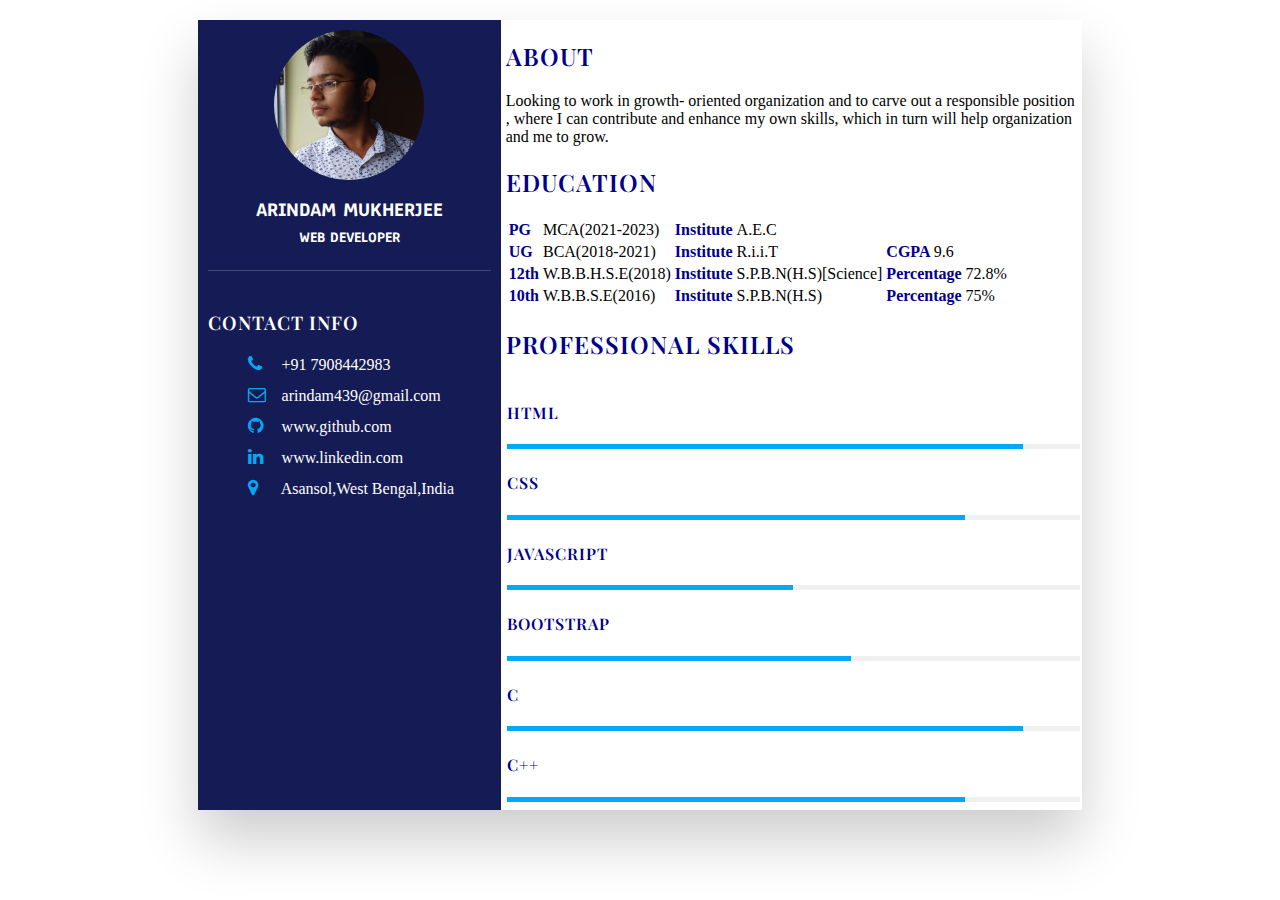
==== index.html @ 41280734 "Rename portfolio.html to index.html" ====
<!DOCTYPE html>

	<head>
		<title>Portfolio</title>
		<link rel="stylesheet" href="https://cdnjs.cloudflare.com/ajax/libs/font-awesome/4.7.0/css/font-awesome.css" 
		integrity="sha512-5A8nwdMOWrSz20fDsjczgUidUBR8liPYU+WymTZP1lmY9G6Oc7HlZv156XqnsgNUzTyMefFTcsFH/tnJE/+xBg==" 
		crossorigin="anonymous" referrerpolicy="no-referrer" />
	</head>

<body>

<div class="container">
	
	<div class="left">
		<div class="boxtext">
			<div class="image">
				<img src="image.jpg" width="150px" height="150px">
			</div>
			<h2>Arindam Mukherjee<br><span>Web Developer</span></h2> 
		</div>
		
		<div class="contact">
	
		<h3 class="title">Contact Info</h3>
		
		<ul>
			<li>
				<span class="icon"><i class="fa fa-phone" aria-hidden="true"></i></span>
				<span class="text">+91 7908442983</span>
			</li>
			<li>
				<span class="icon"><i class="fa fa-envelope-o" aria-hidden="true"></i></span>
				<span class="text">arindam439@gmail.com</span>
			</li>
			<li>
				<span class="icon"><i class="fa fa-github" aria-hidden="true"></i></span>
				<span class="text">www.github.com</span>
			</li>
			<li>
				<span class="icon"><i class="fa fa-linkedin" aria-hidden="true"></i></span>
				<span class="text">www.linkedin.com</span>
			</li>
			<li>
				<span class="icon"><i class="fa fa-map-marker" aria-hidden="true"></i></span>
				<span class="text">Asansol,West Bengal,India</span>
			</li>
		</ul>
	
	</div>
	</div>
	
	
	
	
	<div class="right">
		<div class="about">
		<h2>About</h2>
		Looking to work in growth- oriented organization and to carve out a responsible position ,
		where I can contribute and enhance my own skills, which in turn will help organization and me to grow.
		</div>
		<div class="table">
		<h2>education</h2>
			<table>
			<tr>
				<td><b>PG </b></td>
				<td>MCA(2021-2023)</td>
				<td><b>Institute </b>A.E.C</td>
				<td></td>
			</tr>
			<tr>
				<td><b>UG </b></td>
				<td>BCA(2018-2021)</td>
				<td><b>Institute </b>R.i.i.T</td>
				<td><b>CGPA </b>9.6</td>
			</tr>
			<tr>
				<td><b>12th </b></td>
				<td>W.B.B.H.S.E(2018)</td>
				<td><b>Institute </b>S.P.B.N(H.S)[Science]</td>
				<td><b>Percentage </b>72.8%</td>
			</tr>
			<tr>
				<td><b>10th </b></td>
				<td>W.B.B.S.E(2016)</td>
				<td><b>Institute </b>S.P.B.N(H.S)</td>
				<td><b>Percentage </b>75%</td>
			</tr>
			
			</table>
		</div>
		
		<div class="aboutskills">
			<h2 class="title2">Professional Skills</h2>
			<div class="box">
				<h4>HTML</h4>
				<div class="percent">
				<div  style="width:90%"></div>
				</div>
			</div>
			<div class="box">
				<h4>CSS</h4>
				<div class="percent">
					<div  style="width:80%"></div>
				</div>
			</div>
			<div class="box">
				<h4>JavaScript</h4>
				<div class="percent">
					<div  style="width:50%"></div>
				</div>
			</div>
			<div class="box">
				<h4>Bootstrap</h4>
				<div class="percent">
					<div  style="width:60%"></div>
				</div>
			</div>
			<div class="box">
				<h4>C</h4>
				<div class="percent">
					<div  style="width:90%"></div>
				</div>
			</div>
			<div class="box">
				<h4>C++</h4>
				<div class="percent">
					<div  style="width:80%"></div>
				</div>
			</div>
		</div>
		
	</div>
	
</div>

<link href="portfolio.css" rel="stylesheet">
<link href="https://fonts.googleapis.com/css2?family=Anaheim&family=Playfair+Display&display=swap" rel="stylesheet"> 

</body>

</html>
---- portfolio.css ----
/* font-family: 'Anaheim', sans-serif;
font-family: 'Playfair Display', serif; */

 <link href="https://fonts.googleapis.com/css2?family=Anaheim&family=Playfair+Display&display=swap" rel="stylesheet"> 

body{
	background-color:lightblue;
	font-family: 'Anaheim', sans-serif;
}

.container{
	width:70%;
	background-color:white;
	margin:auto;
	margin-top:20px;
	height:auto;
	height:790px;
	box-shadow:0 30px 55px rgba(0,0,0,0.2);
}

.left{
	width:32%;
	background-color:#151B54;
	height:770px;
	position:relative;
	padding:10px;
	float:left;
}

.boxtext{
	position:relative;
	display:flex;
	flex-direction:column;
	align-items:center;
	padding-bottom:5px;
	border-bottom:1px solid rgba(255,255,255,0.2);
}

.boxtext .image{
	position:relative;
	width:150px;
	height:150px;
	border-radius:50%;
	overflow:hidden;
}

.boxtext h2{
	color:white;
	font-size:20px;
	text-transform:uppercase;
	text-align:center;
	font-family: 'Anaheim', sans-serif;
}

.boxtext h2 span{
	font-size:15px;
}

.contact{
	padding-top:20px;
}

.title{
	color:white;
	text-transform:uppercase;
	font-weight:600;
	letter-spacing:1px;
	font-family: 'Playfair Display', serif;
}

.contact ul li{
	position:relative;
	list-style:none;
	margin:10px  0;
	cursor:pointer;
}

.contact ul li .icon{
	display:inline-block;
	width:30px;
	font-size:18px;
	color:#03a9f4;
}

.contact ul li span{
	color:white;
}

.right{
	width:65%;
	position:relative;
	height:600px;
	float:left;
	margin-left:5px;
}

.right .about h2{
	color:darkblue;
	text-transform:uppercase;
	font-weight:600;
	letter-spacing:1px;
	font-family: 'Playfair Display', serif;
}

.table h2{
	color:darkblue;
	text-transform:uppercase;
	font-weight:600;
	letter-spacing:1px;
	font-family: 'Playfair Display', serif;
}

.table b{
	color:darkblue;
}

.aboutskills h2{
	color:darkblue;
	text-transform:uppercase;
	font-weight:600;
	letter-spacing:1px;
	font-family: 'Playfair Display', serif;
}
.aboutskills .box{
	padding:1px;
}

.aboutskills .box h4{
	color:darkblue;
	text-transform:uppercase;
	font-weight:600;
	letter-spacing:1px;
	font-family: 'Playfair Display', serif;
}


.aboutskills .box .percent{
	position:relative;
	width:100%;
	height:5px;
	background:#f0f0f0;
	
}
.aboutskills .box .percent div{
	position:absolute;
	top:0;
	left:0;
	height:100%;
	background:#03a9f4;
}




	@media screen and (max-width:900px){
	 
	  .left{
		width:100%;
		
	  }
	  .right{
			width:100%;
	    }
	
	}

	@media screen and (max-width:600px){
		
		.left{
			width:100%;
			
		}
		.right{
			width:100%;
			height:auto;
		}
	
	}
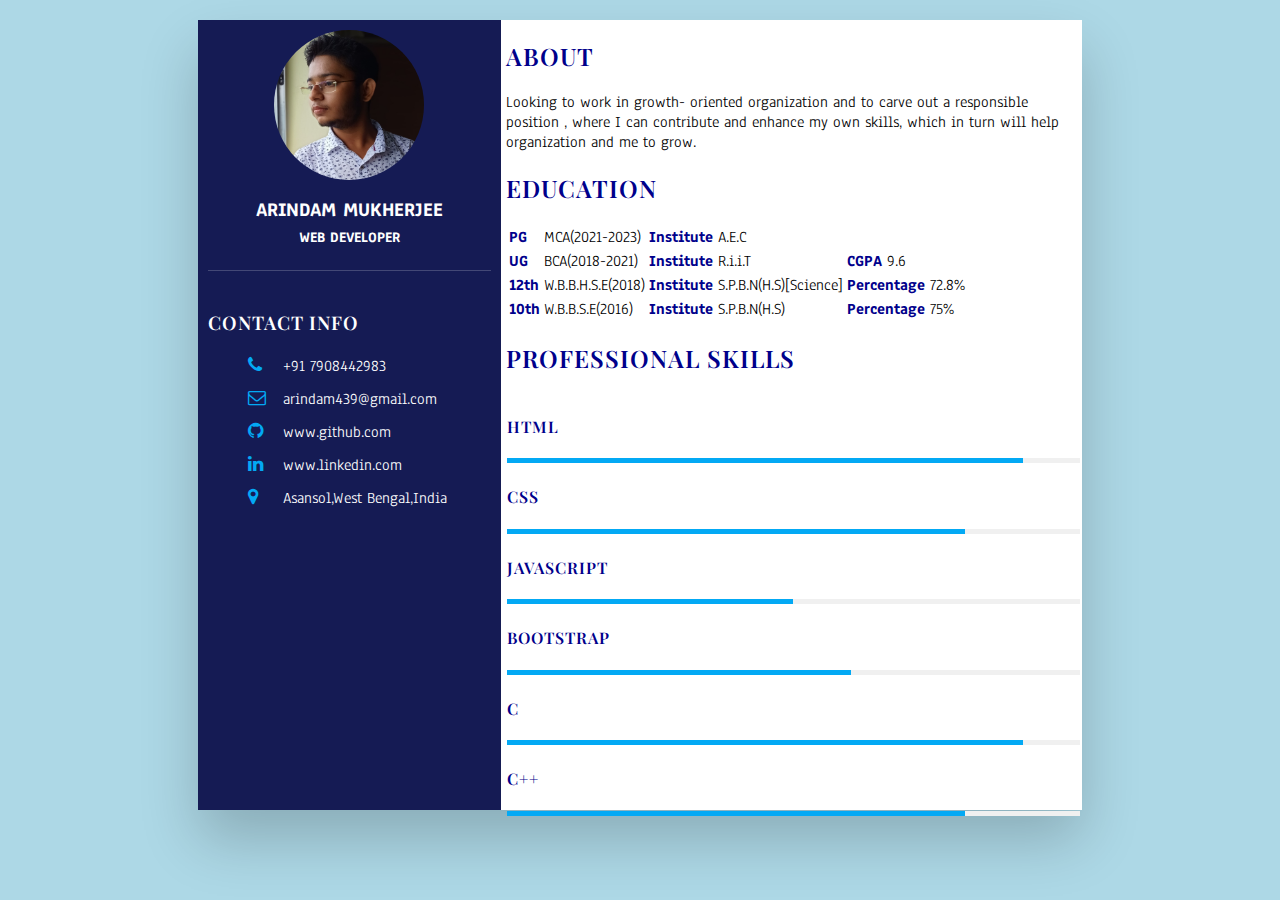
==== commit 4c5b51aa: "Update index.html" ====
--- a/index.html
+++ b/index.html
@@ -1,140 +1,141 @@
 <!DOCTYPE html>
 
-	<head>
-		<title>Portfolio</title>
-		<link rel="stylesheet" href="https://cdnjs.cloudflare.com/ajax/libs/font-awesome/4.7.0/css/font-awesome.css" 
-		integrity="sha512-5A8nwdMOWrSz20fDsjczgUidUBR8liPYU+WymTZP1lmY9G6Oc7HlZv156XqnsgNUzTyMefFTcsFH/tnJE/+xBg==" 
+<head>
+	<meta name="viewport" content="width=device-width,initial-scale=1.0">
+	<title>Portfolio</title>
+	<link rel="stylesheet" href="https://cdnjs.cloudflare.com/ajax/libs/font-awesome/4.7.0/css/font-awesome.css"
+		integrity="sha512-5A8nwdMOWrSz20fDsjczgUidUBR8liPYU+WymTZP1lmY9G6Oc7HlZv156XqnsgNUzTyMefFTcsFH/tnJE/+xBg=="
 		crossorigin="anonymous" referrerpolicy="no-referrer" />
-	</head>
+</head>
 
 <body>
 
-<div class="container">
-	
-	<div class="left">
-		<div class="boxtext">
-			<div class="image">
-				<img src="image.jpg" width="150px" height="150px">
+	<div class="container">
+
+		<div class="left">
+			<div class="boxtext">
+				<div class="image">
+					<img src="image.jpg" width="150px" height="150px">
+				</div>
+				<h2>Arindam Mukherjee<br><span>Web Developer</span></h2>
 			</div>
-			<h2>Arindam Mukherjee<br><span>Web Developer</span></h2> 
+
+			<div class="contact">
+
+				<h3 class="title">Contact Info</h3>
+
+				<ul>
+					<li>
+						<span class="icon"><i class="fa fa-phone" aria-hidden="true"></i></span>
+						<span class="text">+91 7908442983</span>
+					</li>
+					<li>
+						<span class="icon"><i class="fa fa-envelope-o" aria-hidden="true"></i></span>
+						<span class="text">arindam439@gmail.com</span>
+					</li>
+					<li>
+						<span class="icon"><i class="fa fa-github" aria-hidden="true"></i></span>
+						<span class="text">www.github.com</span>
+					</li>
+					<li>
+						<span class="icon"><i class="fa fa-linkedin" aria-hidden="true"></i></span>
+						<span class="text">www.linkedin.com</span>
+					</li>
+					<li>
+						<span class="icon"><i class="fa fa-map-marker" aria-hidden="true"></i></span>
+						<span class="text">Asansol,West Bengal,India</span>
+					</li>
+				</ul>
+
+			</div>
 		</div>
-		
-		<div class="contact">
-	
-		<h3 class="title">Contact Info</h3>
-		
-		<ul>
-			<li>
-				<span class="icon"><i class="fa fa-phone" aria-hidden="true"></i></span>
-				<span class="text">+91 7908442983</span>
-			</li>
-			<li>
-				<span class="icon"><i class="fa fa-envelope-o" aria-hidden="true"></i></span>
-				<span class="text">arindam439@gmail.com</span>
-			</li>
-			<li>
-				<span class="icon"><i class="fa fa-github" aria-hidden="true"></i></span>
-				<span class="text">www.github.com</span>
-			</li>
-			<li>
-				<span class="icon"><i class="fa fa-linkedin" aria-hidden="true"></i></span>
-				<span class="text">www.linkedin.com</span>
-			</li>
-			<li>
-				<span class="icon"><i class="fa fa-map-marker" aria-hidden="true"></i></span>
-				<span class="text">Asansol,West Bengal,India</span>
-			</li>
-		</ul>
-	
-	</div>
-	</div>
-	
-	
-	
-	
-	<div class="right">
-		<div class="about">
-		<h2>About</h2>
-		Looking to work in growth- oriented organization and to carve out a responsible position ,
-		where I can contribute and enhance my own skills, which in turn will help organization and me to grow.
-		</div>
-		<div class="table">
-		<h2>education</h2>
-			<table>
-			<tr>
-				<td><b>PG </b></td>
-				<td>MCA(2021-2023)</td>
-				<td><b>Institute </b>A.E.C</td>
-				<td></td>
-			</tr>
-			<tr>
-				<td><b>UG </b></td>
-				<td>BCA(2018-2021)</td>
-				<td><b>Institute </b>R.i.i.T</td>
-				<td><b>CGPA </b>9.6</td>
-			</tr>
-			<tr>
-				<td><b>12th </b></td>
-				<td>W.B.B.H.S.E(2018)</td>
-				<td><b>Institute </b>S.P.B.N(H.S)[Science]</td>
-				<td><b>Percentage </b>72.8%</td>
-			</tr>
-			<tr>
-				<td><b>10th </b></td>
-				<td>W.B.B.S.E(2016)</td>
-				<td><b>Institute </b>S.P.B.N(H.S)</td>
-				<td><b>Percentage </b>75%</td>
-			</tr>
-			
-			</table>
-		</div>
-		
-		<div class="aboutskills">
-			<h2 class="title2">Professional Skills</h2>
-			<div class="box">
-				<h4>HTML</h4>
-				<div class="percent">
-				<div  style="width:90%"></div>
+
+
+
+
+		<div class="right">
+			<div class="about">
+				<h2>About</h2>
+				Looking to work in growth- oriented organization and to carve out a responsible position ,
+				where I can contribute and enhance my own skills, which in turn will help organization and me to grow.
+			</div>
+			<div class="table">
+				<h2>education</h2>
+				<table>
+					<tr>
+						<td><b>PG </b></td>
+						<td>MCA(2021-2023)</td>
+						<td><b>Institute </b>A.E.C</td>
+						<td></td>
+					</tr>
+					<tr>
+						<td><b>UG </b></td>
+						<td>BCA(2018-2021)</td>
+						<td><b>Institute </b>R.i.i.T</td>
+						<td><b>CGPA </b>9.6</td>
+					</tr>
+					<tr>
+						<td><b>12th </b></td>
+						<td>W.B.B.H.S.E(2018)</td>
+						<td><b>Institute </b>S.P.B.N(H.S)[Science]</td>
+						<td><b>Percentage </b>72.8%</td>
+					</tr>
+					<tr>
+						<td><b>10th </b></td>
+						<td>W.B.B.S.E(2016)</td>
+						<td><b>Institute </b>S.P.B.N(H.S)</td>
+						<td><b>Percentage </b>75%</td>
+					</tr>
+
+				</table>
+			</div>
+
+			<div class="aboutskills">
+				<h2 class="title2">Professional Skills</h2>
+				<div class="box">
+					<h4>HTML</h4>
+					<div class="percent">
+						<div style="width:90%"></div>
+					</div>
+				</div>
+				<div class="box">
+					<h4>CSS</h4>
+					<div class="percent">
+						<div style="width:80%"></div>
+					</div>
+				</div>
+				<div class="box">
+					<h4>JavaScript</h4>
+					<div class="percent">
+						<div style="width:50%"></div>
+					</div>
+				</div>
+				<div class="box">
+					<h4>Bootstrap</h4>
+					<div class="percent">
+						<div style="width:60%"></div>
+					</div>
+				</div>
+				<div class="box">
+					<h4>C</h4>
+					<div class="percent">
+						<div style="width:90%"></div>
+					</div>
+				</div>
+				<div class="box">
+					<h4>C++</h4>
+					<div class="percent">
+						<div style="width:80%"></div>
+					</div>
 				</div>
 			</div>
-			<div class="box">
-				<h4>CSS</h4>
-				<div class="percent">
-					<div  style="width:80%"></div>
-				</div>
-			</div>
-			<div class="box">
-				<h4>JavaScript</h4>
-				<div class="percent">
-					<div  style="width:50%"></div>
-				</div>
-			</div>
-			<div class="box">
-				<h4>Bootstrap</h4>
-				<div class="percent">
-					<div  style="width:60%"></div>
-				</div>
-			</div>
-			<div class="box">
-				<h4>C</h4>
-				<div class="percent">
-					<div  style="width:90%"></div>
-				</div>
-			</div>
-			<div class="box">
-				<h4>C++</h4>
-				<div class="percent">
-					<div  style="width:80%"></div>
-				</div>
-			</div>
+
 		</div>
-		
+
 	</div>
-	
-</div>
 
-<link href="portfolio.css" rel="stylesheet">
-<link href="https://fonts.googleapis.com/css2?family=Anaheim&family=Playfair+Display&display=swap" rel="stylesheet"> 
+	<link href="portfolio.css" rel="stylesheet">
+	<link href="https://fonts.googleapis.com/css2?family=Anaheim&family=Playfair+Display&display=swap" rel="stylesheet">
 
 </body>
 
--- a/portfolio.css
+++ b/portfolio.css
@@ -1,178 +1,167 @@
 /* font-family: 'Anaheim', sans-serif;
 font-family: 'Playfair Display', serif; */
 
- <link href="https://fonts.googleapis.com/css2?family=Anaheim&family=Playfair+Display&display=swap" rel="stylesheet"> 
+/* <link href="https://fonts.googleapis.com/css2?family=Anaheim&family=Playfair+Display&display=swap" rel="stylesheet">  */
 
-body{
-	background-color:lightblue;
-	font-family: 'Anaheim', sans-serif;
+body {
+	background-color: lightblue;
+	font-family: "Anaheim", sans-serif;
 }
 
-.container{
-	width:70%;
-	background-color:white;
-	margin:auto;
-	margin-top:20px;
-	height:auto;
-	height:790px;
-	box-shadow:0 30px 55px rgba(0,0,0,0.2);
+.container {
+	width: 70%;
+	background-color: white;
+	margin: auto;
+	margin-top: 20px;
+	height: auto;
+	height: 790px;
+	box-shadow: 0 30px 55px rgba(0, 0, 0, 0.2);
 }
 
-.left{
-	width:32%;
-	background-color:#151B54;
-	height:770px;
-	position:relative;
-	padding:10px;
-	float:left;
+.left {
+	width: 32%;
+	background-color: #151b54;
+	height: 770px;
+	position: relative;
+	padding: 10px;
+	float: left;
 }
 
-.boxtext{
-	position:relative;
-	display:flex;
-	flex-direction:column;
-	align-items:center;
-	padding-bottom:5px;
-	border-bottom:1px solid rgba(255,255,255,0.2);
+.boxtext {
+	position: relative;
+	display: flex;
+	flex-direction: column;
+	align-items: center;
+	padding-bottom: 5px;
+	border-bottom: 1px solid rgba(255, 255, 255, 0.2);
 }
 
-.boxtext .image{
-	position:relative;
-	width:150px;
-	height:150px;
-	border-radius:50%;
-	overflow:hidden;
+.boxtext .image {
+	position: relative;
+	width: 150px;
+	height: 150px;
+	border-radius: 50%;
+	overflow: hidden;
 }
 
-.boxtext h2{
-	color:white;
-	font-size:20px;
-	text-transform:uppercase;
-	text-align:center;
-	font-family: 'Anaheim', sans-serif;
+.boxtext h2 {
+	color: white;
+	font-size: 20px;
+	text-transform: uppercase;
+	text-align: center;
+	font-family: "Anaheim", sans-serif;
 }
 
-.boxtext h2 span{
-	font-size:15px;
+.boxtext h2 span {
+	font-size: 15px;
 }
 
-.contact{
-	padding-top:20px;
+.contact {
+	padding-top: 20px;
 }
 
-.title{
-	color:white;
-	text-transform:uppercase;
-	font-weight:600;
-	letter-spacing:1px;
-	font-family: 'Playfair Display', serif;
+.title {
+	color: white;
+	text-transform: uppercase;
+	font-weight: 600;
+	letter-spacing: 1px;
+	font-family: "Playfair Display", serif;
 }
 
-.contact ul li{
-	position:relative;
-	list-style:none;
-	margin:10px  0;
-	cursor:pointer;
+.contact ul li {
+	position: relative;
+	list-style: none;
+	margin: 10px 0;
+	cursor: pointer;
 }
 
-.contact ul li .icon{
-	display:inline-block;
-	width:30px;
-	font-size:18px;
-	color:#03a9f4;
+.contact ul li .icon {
+	display: inline-block;
+	width: 30px;
+	font-size: 18px;
+	color: #03a9f4;
 }
 
-.contact ul li span{
-	color:white;
+.contact ul li span {
+	color: white;
 }
 
-.right{
-	width:65%;
-	position:relative;
-	height:600px;
-	float:left;
-	margin-left:5px;
+.right {
+	width: 65%;
+	position: relative;
+	height: 600px;
+	float: left;
+	margin-left: 5px;
 }
 
-.right .about h2{
-	color:darkblue;
-	text-transform:uppercase;
-	font-weight:600;
-	letter-spacing:1px;
-	font-family: 'Playfair Display', serif;
+.right .about h2 {
+	color: darkblue;
+	text-transform: uppercase;
+	font-weight: 600;
+	letter-spacing: 1px;
+	font-family: "Playfair Display", serif;
 }
 
-.table h2{
-	color:darkblue;
-	text-transform:uppercase;
-	font-weight:600;
-	letter-spacing:1px;
-	font-family: 'Playfair Display', serif;
+.table h2 {
+	color: darkblue;
+	text-transform: uppercase;
+	font-weight: 600;
+	letter-spacing: 1px;
+	font-family: "Playfair Display", serif;
 }
 
-.table b{
-	color:darkblue;
+.table b {
+	color: darkblue;
 }
 
-.aboutskills h2{
-	color:darkblue;
-	text-transform:uppercase;
-	font-weight:600;
-	letter-spacing:1px;
-	font-family: 'Playfair Display', serif;
+.aboutskills h2 {
+	color: darkblue;
+	text-transform: uppercase;
+	font-weight: 600;
+	letter-spacing: 1px;
+	font-family: "Playfair Display", serif;
 }
-.aboutskills .box{
-	padding:1px;
+.aboutskills .box {
+	padding: 1px;
 }
 
-.aboutskills .box h4{
-	color:darkblue;
-	text-transform:uppercase;
-	font-weight:600;
-	letter-spacing:1px;
-	font-family: 'Playfair Display', serif;
+.aboutskills .box h4 {
+	color: darkblue;
+	text-transform: uppercase;
+	font-weight: 600;
+	letter-spacing: 1px;
+	font-family: "Playfair Display", serif;
 }
 
-
-.aboutskills .box .percent{
-	position:relative;
-	width:100%;
-	height:5px;
-	background:#f0f0f0;
-	
+.aboutskills .box .percent {
+	position: relative;
+	width: 100%;
+	height: 5px;
+	background: #f0f0f0;
 }
-.aboutskills .box .percent div{
-	position:absolute;
-	top:0;
-	left:0;
-	height:100%;
-	background:#03a9f4;
+.aboutskills .box .percent div {
+	position: absolute;
+	top: 0;
+	left: 0;
+	height: 100%;
+	background: #03a9f4;
 }
 
+@media screen and (max-width: 900px) {
+	.left {
+		width: 100%;
+	}
+	.right {
+		width: 100%;
+	}
+}
 
-
-
-	@media screen and (max-width:900px){
-	 
-	  .left{
-		width:100%;
-		
-	  }
-	  .right{
-			width:100%;
-	    }
-	
+@media only screen and (max-width: 768px) {
+	.left {
+		width: 100%;
 	}
-
-	@media screen and (max-width:600px){
-		
-		.left{
-			width:100%;
-			
-		}
-		.right{
-			width:100%;
-			height:auto;
-		}
-	
-	}+	.right {
+		width: 100%;
+		height: auto;
+	}
+}
